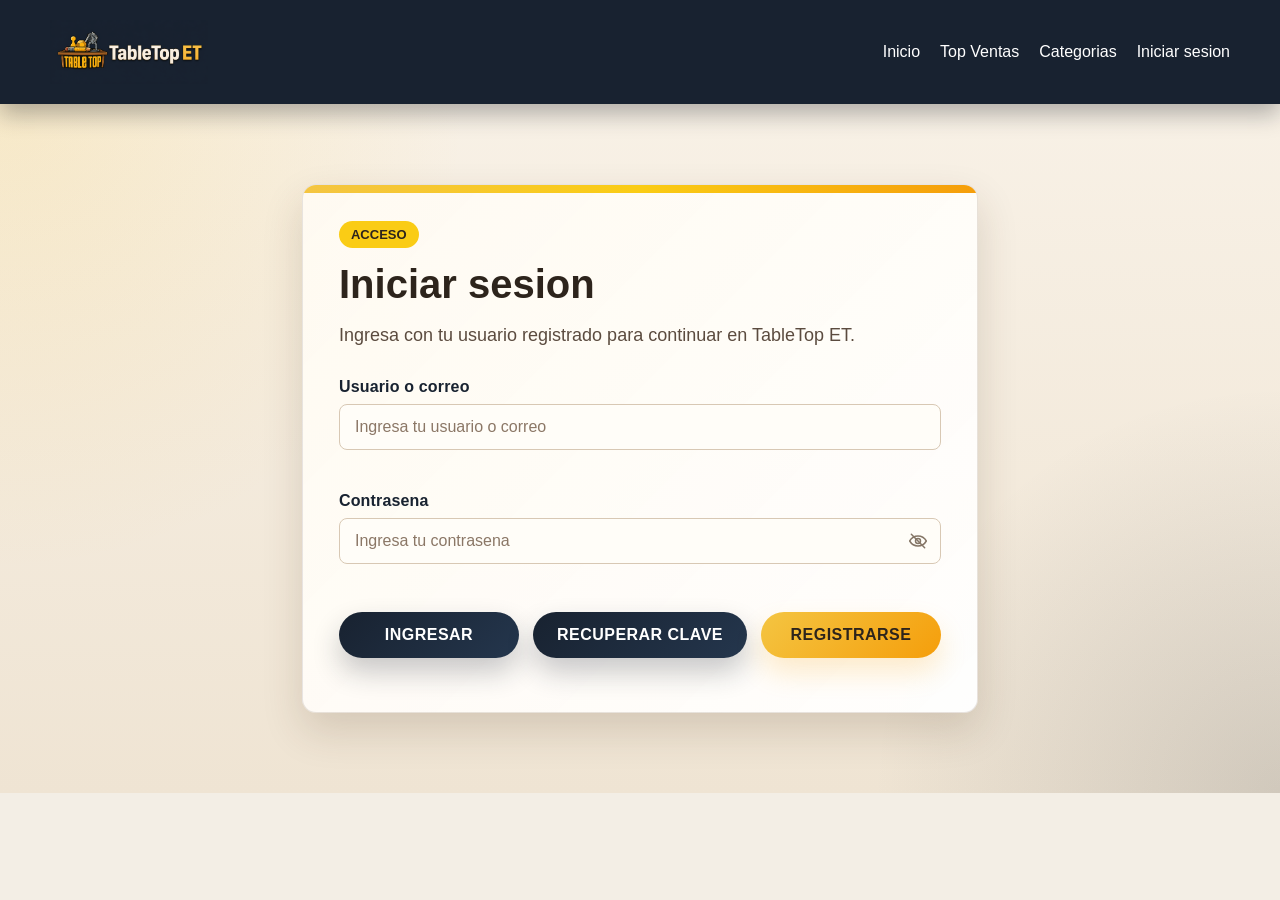
==== admin.html @ bc8436c2 "agrega Recuperar clave y admin" ====
<!DOCTYPE html>
<html lang="es">
<head>
    <meta charset="UTF-8">
    <meta name="viewport" content="width=device-width, initial-scale=1.0">
    <title>Panel ADM | TableTop ET</title>
    <link rel="stylesheet" href="css/style.css">
</head>
<body>
    <header class="site-header">
        <div class="logo">
            <a href="index.html" class="logo-link">
                <img src="img/logo-navbar.png" alt="Logo de TableTop ET" class="logo-image">
            </a>
        </div>

        <button class="nav-toggle" type="button" aria-expanded="false" aria-controls="site-navigation" aria-label="Abrir menu">
            <span></span>
            <span></span>
            <span></span>
        </button>

        <nav id="site-navigation">
            <ul>
                <li><a href="index.html#inicio">Inicio</a></li>
                <li><a href="index.html#top">Top Ventas</a></li>
                <li class="dropdown">
                    <a href="index.html#categorias">Categorias</a>
                    <ul class="dropdown-menu">
                        <li><a href="estrategia.html">Estrategia</a></li>
                        <li><a href="familiares.html">Familiares</a></li>
                        <li><a href="fiesta.html">Fiesta</a></li>
                        <li><a href="infantiles.html">Infantiles</a></li>
                    </ul>
                </li>
                <li><a href="loguin.html">Iniciar sesion</a></li>
            </ul>
        </nav>
    </header>

    <section class="formulario-seccion">
        <div class="formulario-card">
            <div class="section-heading section-heading-left">
                <span class="eyebrow">Panel ADM</span>
                <h2>Administracion de TableTop ET</h2>
                <p>Este espacio esta reservado para la cuenta administradora y sirve como base para gestionar el sitio.</p>
            </div>

            <div class="contenedor-categorias">
                <article class="categoria-link">
                    <div class="categoria-link-texto">
                        <h3>Acceso exclusivo</h3>
                        <p>Solo las sesiones con rol administrador pueden entrar a esta vista.</p>
                    </div>
                </article>

                <article class="categoria-link">
                    <div class="categoria-link-texto">
                        <h3>Proximo paso</h3>
                        <p>Aqui podemos agregar gestion de usuarios, inventario, pedidos o reportes.</p>
                    </div>
                </article>

                <article class="categoria-link">
                    <div class="categoria-link-texto">
                        <h3>Cuenta recomendada</h3>
                        <p>Usuario: <strong>admin</strong> | Correo: <strong>admin@tabletopet.cl</strong></p>
                    </div>
                </article>
            </div>
        </div>
    </section>

    <script src="js/script.js"></script>
</body>
</html>
---- css/style.css ----
/* =========================
   Global
========================= */
:root {
    --color-brand-dark: #182230;
    --color-brand-gold: #f4c542;
    --color-accent: #facc15;
    --color-accent-hover: #eab308;
    --color-page-bg: #f3eee5;
    --color-section-bg: #fffaf1;
    --color-surface: white;
    --color-text: #2d241c;
    --color-text-soft: #5b4b3f;
    --color-text-light: white;
    --color-text-warm: #fff4df;
    --color-success: #15803d;
    --color-button: #2563eb;
    --color-button-hover: #1d4ed8;
    --overlay-hero-start: rgba(20, 17, 14, 0.6);
    --overlay-hero-end: rgba(20, 17, 14, 0.55);
    --overlay-dropdown-hover: rgba(244, 197, 66, 0.18);
    --overlay-mobile-menu: rgba(255, 255, 255, 0.08);
    --overlay-mobile-menu-hover: rgba(250, 204, 21, 0.2);
    --shadow-header: 0 10px 22px rgba(10, 15, 22, 0.3);
    --shadow-dropdown: 0 12px 26px rgba(0, 0, 0, 0.18);
    --shadow-card: 0 10px 24px rgba(69, 44, 17, 0.12);
    --shadow-card-hover: 0 16px 30px rgba(69, 44, 17, 0.18);
    --radius-sm: 8px;
    --radius-md: 10px;
    --radius-lg: 14px;
    --radius-pill: 999px;
    --transition-base: 0.3s;
    --section-padding: 80px 50px;
    --section-padding-mobile: 60px 20px;
    --grid-gap: 30px;
}

/* =========================
   Base
========================= */
* {
    margin: 0;
    padding: 0;
    box-sizing: border-box;
    font-family: Arial, Helvetica, sans-serif;
}

body {
    background: var(--color-page-bg);
    color: var(--color-text);
}

/* =========================
   Header y Nav
========================= */
header {
    background-color: var(--color-brand-dark);
    color: var(--color-text-light);
    display: grid;
    grid-template-columns: repeat(12, minmax(0, 1fr));
    align-items: center;
    padding: 20px 50px;
    position: sticky;
    top: 0;
    z-index: 1000;
    box-shadow: var(--shadow-header);
}

.site-header.nav-open {
    box-shadow: 0 14px 26px rgba(10, 15, 22, 0.34);
}

.logo {
    grid-column: 1 / span 3;
}

.logo-link {
    display: flex;
    align-items: center;
    color: var(--color-text-light);
    text-decoration: none;
}

.logo-image {
    display: block;
    width: auto;
    height: 64px;
    object-fit: contain;
    filter: none;
    background-color: var(--color-brand-dark);
}

nav ul {
    list-style: none;
    display: flex;
    align-items: center;
    gap: 20px;
}

nav {
    grid-column: 4 / -1;
    justify-self: end;
}

.nav-toggle {
    display: none;
    grid-template-rows: repeat(3, 1fr);
    justify-items: center;
    align-items: center;
    row-gap: 1px;
    width: 52px;
    height: 52px;
    border: 1px solid rgba(244, 197, 66, 0.28);
    border-radius: 16px;
    background: linear-gradient(180deg, rgba(255, 255, 255, 0.08), rgba(255, 255, 255, 0.03));
    color: var(--color-brand-gold);
    box-shadow: 0 10px 18px rgba(0, 0, 0, 0.18);
    cursor: pointer;
    transition: transform var(--transition-base), background var(--transition-base), border-color var(--transition-base), box-shadow var(--transition-base), color var(--transition-base);
}

.nav-toggle:hover {
    background: rgba(255, 255, 255, 0.1);
    border-color: rgba(244, 197, 66, 0.42);
    box-shadow: 0 12px 22px rgba(0, 0, 0, 0.22);
    transform: translateY(-1px) scale(1.02);
}

.nav-toggle:focus-visible {
    outline: 2px solid var(--color-brand-gold);
    outline-offset: 3px;
}

.nav-toggle span {
    display: block;
    width: 22px;
    height: 2px;
    border-radius: 999px;
    background: currentColor;
    transition: transform var(--transition-base), opacity var(--transition-base), width var(--transition-base);
}

.nav-toggle span:nth-child(1) {
    grid-row: 1;
    transition-delay: 0s;
    margin-top: 10px;
}

.nav-toggle span:nth-child(2) {
    grid-row: 2;
    transition-delay: 0.04s;
}

.nav-toggle span:nth-child(3) {
    grid-row: 3;
    transition-delay: 0.08s;
    margin-bottom: 10px;
}

.site-header.nav-open .nav-toggle {
    color: var(--color-text-light);
    border-color: rgba(255, 255, 255, 0.22);
    background: rgba(255, 255, 255, 0.1);
}

.site-header.nav-open .nav-toggle span {
    transform: none;
    opacity: 1;
    width: 22px;
}

nav li {
    position: relative;
}

nav a {
    text-decoration: none;
    color: var(--color-text-light);
    transition: var(--transition-base);
}

nav a:hover {
    color: var(--color-brand-gold);
}

.dropdown {
    position: relative;
}

.dropdown::after {
    content: "";
    position: absolute;
    left: 0;
    top: 100%;
    width: 100%;
    height: 10px;
}

.dropdown-menu {
    position: absolute;
    top: 100%;
    left: 0;
    min-width: 180px;
    padding: 8px 0;
    display: none;
    flex-direction: column;
    gap: 0;
    background: var(--color-brand-dark);
    border-radius: var(--radius-md);
    box-shadow: var(--shadow-dropdown);
}

.dropdown:hover .dropdown-menu {
    display: flex;
}

.dropdown-menu li {
    width: 100%;
}

.dropdown-menu a {
    display: block;
    padding: 10px 16px;
    color: var(--color-text-warm);
}

.dropdown-menu a:hover {
    background: var(--overlay-dropdown-hover);
    color: var(--color-brand-gold);
}

/* =========================
   Inicio
========================= */
.hero,
.page-hero {
    min-height: 90vh;
    padding: 40px 20px;
    background: linear-gradient(var(--overlay-hero-start), var(--overlay-hero-end)),
    url("../img/fondo.png");
    background-size: cover;
    background-position: center;
    display: grid;
    grid-template-columns: repeat(12, minmax(0, 1fr));
    text-align: center;
    color: var(--color-text-light);
}

.page-hero {
    min-height: 55vh;
}

.hero-content {
    max-width: 720px;
    grid-column: 3 / span 8;
    justify-self: center;
    animation: heroFadeUp 0.9s ease-out both;
}

.hero-content h2 {
    font-size: 50px;
    margin-bottom: 20px;
    animation: heroGlow 4s ease-in-out infinite;
}

.hero-content p {
    font-size: 20px;
    margin-bottom: 25px;
}

.hero-content button,
.hero-link {
    display: inline-block;
    padding: 15px 30px;
    border: none;
    background-color: var(--color-accent);
    color: black;
    font-size: 16px;
    cursor: pointer;
    border-radius: var(--radius-sm);
    transition: var(--transition-base);
    text-decoration: none;
}

.hero-content button:hover,
.hero-link:hover {
    background-color: var(--color-accent-hover);
}

/* =========================
   General
========================= */
.productos,
.categorias {
    padding: var(--section-padding);
    display: grid;
    grid-template-columns: repeat(12, minmax(0, 1fr));
    row-gap: 40px;
}

.categorias {
    background: var(--color-section-bg);
}

.section-heading {
    max-width: 760px;
    margin: 0;
    text-align: center;
    grid-column: 2 / span 10;
    justify-self: center;
}

.section-heading.section-heading-left {
    margin: 0;
    text-align: left;
}

.eyebrow {
    display: inline-block;
    margin-bottom: 14px;
    padding: 6px 12px;
    border-radius: var(--radius-pill);
    background: var(--color-accent);
    color: var(--color-text);
    font-size: 13px;
    font-weight: bold;
    text-transform: uppercase;
}

.section-heading h2 {
    margin-bottom: 14px;
    font-size: 40px;
}

.section-heading p {
    font-size: 18px;
    line-height: 1.6;
    color: var(--color-text-soft);
}

/* =========================
   Formulario
========================= */
.formulario-seccion {
    padding: var(--section-padding);
    background:
        radial-gradient(circle at top left, rgba(244, 197, 66, 0.18), transparent 32%),
        radial-gradient(circle at bottom right, rgba(24, 34, 48, 0.14), transparent 28%),
        linear-gradient(180deg, #f8f1e6 0%, #efe4d3 100%);
    display: grid;
    grid-template-columns: repeat(12, minmax(0, 1fr));
}

.formulario-card {
    max-width: 760px;
    margin: 0 auto;
    padding: 36px;
    background:
        linear-gradient(135deg, rgba(255, 250, 241, 0.98), rgba(255, 255, 255, 0.94));
    border-radius: var(--radius-lg);
    border: 1px solid rgba(91, 75, 63, 0.14);
    box-shadow: 0 18px 40px rgba(69, 44, 17, 0.16);
    position: relative;
    overflow: hidden;
    grid-column: 3 / span 8;
}

.formulario-card::before {
    content: "";
    position: absolute;
    inset: 0 0 auto 0;
    height: 8px;
    background: linear-gradient(90deg, var(--color-brand-gold), var(--color-accent), #f59e0b);
}

.formulario-card .section-heading {
    margin-bottom: 28px;
    grid-column: 1 / -1;
}

.formulario-registro {

    display: grid;
    gap: 14px;
}

.campo-formulario {
    display: grid;
    gap: 8px;
}

.campo-password {
    position: relative;
    display: flex;
    align-items: center;
    border: 1px solid #d8c8b4;
    border-radius: var(--radius-sm);
    background: #fffdf8;
    overflow: hidden;
    transition: border-color var(--transition-base), box-shadow var(--transition-base), transform var(--transition-base);
}

.formulario-registro label {
    font-weight: bold;
    color: var(--color-brand-dark);
    letter-spacing: 0.01em;
}

.formulario-registro input,
.formulario-registro select,
.formulario-registro textarea {
    width: 100%;
    padding: 13px 15px;
    border: 1px solid #d8c8b4;
    border-radius: var(--radius-sm);
    background: #fffdf8;
    color: var(--color-text);
    font: inherit;
    transition: border-color var(--transition-base), box-shadow var(--transition-base), transform var(--transition-base);
}

.formulario-registro input::placeholder,
.formulario-registro textarea::placeholder {
    color: #8b7766;
}

.formulario-registro input:focus,
.formulario-registro select:focus,
.formulario-registro textarea:focus {
    outline: none;
    border-color: var(--color-brand-gold);
    box-shadow: 0 0 0 4px rgba(244, 197, 66, 0.18);
    transform: translateY(-1px);
}

.formulario-registro textarea {
    resize: vertical;
    min-height: 120px;
}

.campo-password input {
    border: none;
    border-radius: 0;
    box-shadow: none;
    background: transparent;
    padding-right: 10px;
}

.campo-password input:focus {
    border: none;
    box-shadow: none;
    transform: none;
}

.campo-password:focus-within {
    border-color: var(--color-brand-gold);
    box-shadow: 0 0 0 4px rgba(244, 197, 66, 0.18);
    transform: translateY(-1px);
}

.mensaje-error {
    min-height: 20px;
    color: #b42318;
    font-size: 14px;
    font-weight: 600;
}

.mensaje-ayuda {
    color: var(--color-text-soft);
    font-size: 14px;
}

.formulario-feedback {
    margin-top: 18px;
    font-size: 15px;
    font-weight: 600;
    color: var(--color-brand-dark);
}

.formulario-feedback.exito {
    color: #0f7a35;
}

.formulario-feedback.error {
    color: #b42318;
}

.campo-invalido {
    border-color: #dc2626 !important;
    box-shadow: 0 0 0 4px rgba(220, 38, 38, 0.12) !important;
}

.campo-valido {
    border-color: #15803d !important;
    box-shadow: 0 0 0 4px rgba(21, 128, 61, 0.12) !important;
}

.acciones-formulario {
    display: flex;
    gap: 14px;
    flex-wrap: wrap;
    margin-top: 6px;
}

/* =========================
   Componentes 
========================= */
.contenedor-productos,
.contenedor-categorias {
    grid-column: 2 / span 10;
    display: grid;
    grid-template-columns: repeat(auto-fit, minmax(240px, 1fr));
    gap: var(--grid-gap);
}

.card {
    background-color: var(--color-surface);
    border-radius: var(--radius-lg);
    overflow: hidden;
    box-shadow: var(--shadow-card);
    transition: transform var(--transition-base), box-shadow var(--transition-base);
    animation: cardReveal 0.75s ease both;
}

.contenedor-productos .card:nth-child(2),
.contenedor-categorias > *:nth-child(2) {
    animation-delay: 0.12s;
}

.contenedor-productos .card:nth-child(3),
.contenedor-categorias > *:nth-child(3) {
    animation-delay: 0.24s;
}

.card:hover,
.categoria-link:hover {
    transform: translateY(-8px);
    box-shadow: var(--shadow-card-hover);
}

.card img,
.categoria-link img {
    width: 100%;
    height: 220px;
    object-fit: cover;
}

.card h3 {
    margin: 18px 20px 10px;
    font-size: 24px;
}

.card p {
    min-height: 72px;
    margin: 0 20px 12px;
    line-height: 1.5;
    color: var(--color-text-soft);
}

.estado-descuento {
    display: inline-flex;
    align-items: center;
    margin: 0 20px 10px;
    padding: 7px 12px;
    border-radius: var(--radius-pill);
    background: #f2e8d8;
    color: #7b6145;
    font-size: 13px;
    font-weight: bold;
}

.card-oferta {
    position: relative;
    border: 1px solid rgba(244, 197, 66, 0.45);
}

.card-oferta::before {
    content: "Destacado";
    position: absolute;
    top: 14px;
    right: 14px;
    padding: 7px 10px;
    border-radius: var(--radius-pill);
    background: linear-gradient(135deg, #facc15, #f59e0b);
    color: #3f2f12;
    font-size: 12px;
    font-weight: bold;
    letter-spacing: 0.02em;
    animation: offerPulse 2.4s ease-in-out infinite;
}

.card-oferta .estado-descuento {
    background: linear-gradient(90deg, #fff1bf, #ffe08a, #fff1bf);
    background-size: 200% 100%;
    color: #7a4b00;
    animation: offerShimmer 2.8s linear infinite;
}

.card span {
    display: block;
    margin: 0 20px 16px;
    font-size: 22px;
    font-weight: bold;
    color: var(--color-success);
}

.card-acciones {
    display: flex;
    align-items: center;
    justify-content: space-between;
    gap: 14px;
    margin: 0 20px 22px;
}

.card-acciones > span {
    margin: 0;
}

.precio-contenedor {
    display: flex;
    align-items: baseline;
    gap: 10px;
    margin: 0;
    flex-wrap: wrap;
}

.precio-original {
    font-size: 18px;
    color: #9b8a78;
    text-decoration: line-through;
    font-weight: 600;
}

.precio-oferta {
    font-size: 24px;
    color: var(--color-success);
    font-weight: bold;
}

.card button {
    margin: 0;
    padding: 12px 20px;
    border: none;
    background-color: var(--color-button);
    color: var(--color-text-light);
    border-radius: var(--radius-sm);
    cursor: pointer;
    transition: var(--transition-base);
    animation: buttonFloat 3.2s ease-in-out infinite;
}

.card button:hover {
    background-color: var(--color-button-hover);
}

.categoria-link {
    display: block;
    background: var(--color-surface);
    border-radius: var(--radius-lg);
    overflow: hidden;
    color: inherit;
    text-decoration: none;
    box-shadow: var(--shadow-card);
    transition: transform var(--transition-base), box-shadow var(--transition-base);
    animation: cardReveal 0.75s ease both;
}

.categoria-link-texto {
    padding: 18px 20px 22px;
}

.categoria-link-texto h3 {
    margin-bottom: 10px;
    font-size: 24px;
}

.categoria-link-texto p {
    color: var(--color-text-soft);
    line-height: 1.5;
}

.acciones-formulario button {
    width: auto;
    min-width: 180px;
    padding: 14px 24px;
    border: none;
    border-radius: var(--radius-pill);
    background: linear-gradient(135deg, var(--color-brand-dark), #24364d);
    color: var(--color-text-light);
    font: inherit;
    font-weight: bold;
    letter-spacing: 0.03em;
    text-transform: uppercase;
    cursor: pointer;
    box-shadow: 0 14px 28px rgba(24, 34, 48, 0.24);
    transition: transform var(--transition-base), box-shadow var(--transition-base), background var(--transition-base);
}

.acciones-formulario button:hover {
    background: linear-gradient(135deg, #223147, #314665);
    transform: translateY(-2px);
    box-shadow: 0 18px 30px rgba(24, 34, 48, 0.28);
}

.acciones-formulario button:active {
    transform: translateY(0);
}

.btn-secondary {
    background: linear-gradient(135deg, #c8b79f, #b59f84);
    color: #2d241c;
    box-shadow: 0 14px 28px rgba(91, 75, 63, 0.18);
}

.btn-secondary:hover {
    background: linear-gradient(135deg, #bca88b, #a89173);
}

.btn-registro {
    display: inline-flex;
    align-items: center;
    justify-content: center;
    min-width: 180px;
    padding: 14px 24px;
    border-radius: var(--radius-pill);
    background: linear-gradient(135deg, var(--color-brand-gold), #f59e0b);
    color: #2d241c;
    font: inherit;
    font-weight: bold;
    letter-spacing: 0.03em;
    text-transform: uppercase;
    text-decoration: none;
    box-shadow: 0 14px 28px rgba(245, 158, 11, 0.2);
    transition: transform var(--transition-base), box-shadow var(--transition-base), background var(--transition-base);
}

.btn-registro:hover {
    background: linear-gradient(135deg, #f5b301, #ea8f00);
    transform: translateY(-2px);
    box-shadow: 0 18px 30px rgba(245, 158, 11, 0.26);
}

.toggle-password {
    flex: 0 0 44px;
    width: 44px;
    height: 44px;
    min-width: 44px;
    padding: 0;
    border: none;
    border-radius: 0;
    background: transparent;
    box-shadow: none;
    cursor: pointer;
    display: flex;
    align-items: center;
    justify-content: center;
    color: #8a7a68;
    transition: opacity var(--transition-base), transform var(--transition-base), color var(--transition-base);
}

.toggle-password:hover {
    background: transparent;
    box-shadow: none;
    opacity: 0.8;
    transform: scale(1.05);
}

.toggle-password:focus-visible {
    outline: 2px solid var(--color-brand-gold);
    outline-offset: 2px;
    border-radius: 50%;
}

.icono-ojo {
    width: 20px;
    height: 20px;
    color: #857667;
    fill: none;
    stroke: currentColor;
    stroke-width: 1.8;
    stroke-linecap: round;
    stroke-linejoin: round;
}

.toggle-password.password-visible {
    color: var(--color-brand-dark);
}

.toggle-password.password-visible .icono-ojo-linea {
    display: none;
}

@keyframes heroFadeUp {
    from {
        opacity: 0;
        transform: translateY(28px);
    }
    to {
        opacity: 1;
        transform: translateY(0);
    }
}

@keyframes heroGlow {
    0%,
    100% {
        text-shadow: 0 0 0 rgba(244, 197, 66, 0);
    }
    50% {
        text-shadow: 0 8px 24px rgba(244, 197, 66, 0.28);
    }
}

@keyframes cardReveal {
    from {
        opacity: 0;
        transform: translateY(24px);
    }
    to {
        opacity: 1;
        transform: translateY(0);
    }
}

@keyframes buttonFloat {
    0%,
    100% {
        transform: translateY(0);
    }
    50% {
        transform: translateY(-2px);
    }
}

@keyframes offerPulse {
    0%,
    100% {
        transform: scale(1);
        box-shadow: 0 0 0 rgba(245, 158, 11, 0);
    }
    50% {
        transform: scale(1.04);
        box-shadow: 0 10px 20px rgba(245, 158, 11, 0.22);
    }
}

@keyframes offerShimmer {
    0%,
    100% {
        background-position: 0% 50%;
    }
    50% {
        background-position: 100% 50%;
    }
}

/* =========================
    Responsividad
========================= */
@media (max-width: 768px) {
    header {
        gap: 12px;
        padding: 16px 20px;
        align-items: center;
    }

    .logo {
        grid-column: 1 / span 10;
    }

    .nav-toggle {
        grid-column: 11 / -1;
        justify-self: end;
    }

    nav {
        grid-column: 1 / -1;
        justify-self: stretch;
        display: none;
        padding-top: 8px;
    }

    .site-header.nav-open nav {
        display: block;
    }

    nav ul {
        flex-direction: column;
        align-items: stretch;
        text-align: left;
        gap: 8px;
        padding: 8px 0 2px;
        width: 100%;
    }

    nav li {
        width: 100%;
    }

    nav a {
        display: block;
        padding: 10px 0;
    }

    .logo-image {
        height: 54px;
    }

    .dropdown-menu {
        position: static;
        display: flex;
        min-width: 100%;
        margin-top: 8px;
        box-shadow: none;
        background: var(--overlay-mobile-menu);
        border-radius: 12px;
    }

    .dropdown::after {
        display: none;
    }

    .dropdown-menu a {
        color: var(--color-text-light);
    }

    .dropdown-menu a:hover {
        background: var(--overlay-mobile-menu-hover);
        color: var(--color-accent);
    }

    .hero-content h2 {
        font-size: 35px;
    }

    .hero-content p,
    .section-heading p {
        font-size: 16px;
    }

    .productos,
    .categorias,
    .formulario-seccion {
        padding: var(--section-padding-mobile);
    }

    .formulario-card {
        padding: 24px;
        grid-column: 1 / -1;
    }

    .section-heading h2 {
        font-size: 32px;
    }

    .acciones-formulario button {
        width: 100%;
        padding: 13px 20px;
    }

    .btn-registro {
        width: 100%;
        padding: 13px 20px;
    }

    .card-acciones {
        flex-direction: column;
        align-items: flex-start;
    }

    .card-acciones .precio-contenedor,
    .card-acciones > span,
    .card-acciones button {
        width: 100%;
    }

    .campo-password {
        position: relative;
    }
}

@media (min-width: 769px) and (max-width: 1024px) {
    header {
        padding: 20px 30px;
    }

    .logo {
        grid-column: 1 / span 4;
    }

    nav {
        grid-column: 5 / -1;
    }

    .hero-content {
        grid-column: 2 / span 10;
    }

    .section-heading,
    .contenedor-productos,
    .contenedor-categorias {
        grid-column: 1 / -1;
    }

    .formulario-card {
        grid-column: 2 / span 10;
    }
}

/* Para que el boton de hamburguesa solo refleje en vista mobile */
@media (max-width: 768px) {
    .nav-toggle {
        display: grid;
    }
}
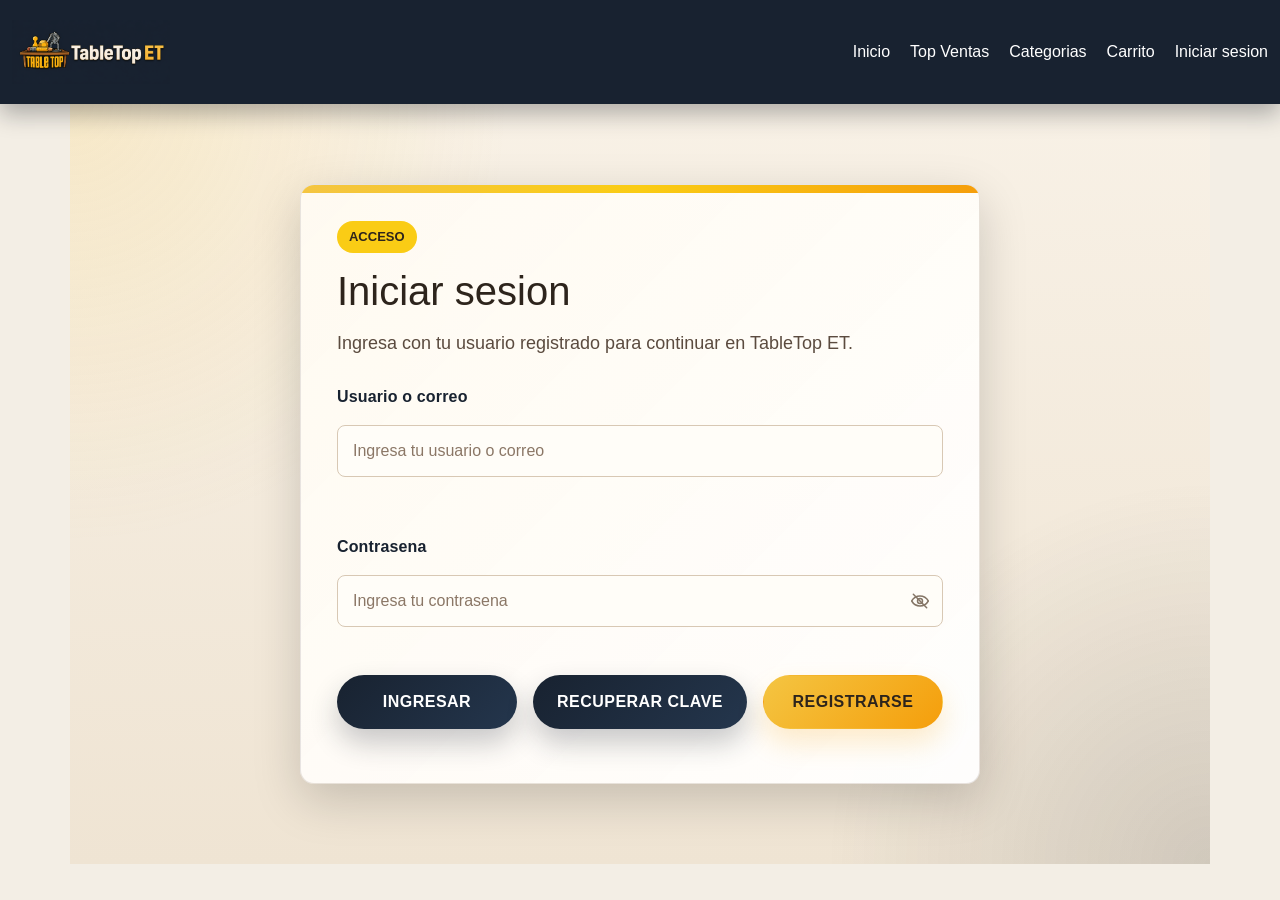
==== commit 71f964bc: "mejor de pagina" ====
--- a/admin.html
+++ b/admin.html
@@ -4,13 +4,15 @@
     <meta charset="UTF-8">
     <meta name="viewport" content="width=device-width, initial-scale=1.0">
     <title>Panel ADM | TableTop ET</title>
+    <link rel="preconnect" href="https://cdn.jsdelivr.net">
+    <link rel="stylesheet" href="https://cdn.jsdelivr.net/npm/bootstrap@5.3.8/dist/css/bootstrap.min.css">
     <link rel="stylesheet" href="css/style.css">
 </head>
-<body>
-    <header class="site-header">
+<body class="min-vh-100">
+    <header class="site-header container-fluid">
         <div class="logo">
             <a href="index.html" class="logo-link">
-                <img src="img/logo-navbar.png" alt="Logo de TableTop ET" class="logo-image">
+                <img src="img/logo-navbar.png" alt="Logo de TableTop ET" class="logo-image img-fluid">
             </a>
         </div>
 
@@ -21,7 +23,7 @@
         </button>
 
         <nav id="site-navigation">
-            <ul>
+            <ul class="mb-0">
                 <li><a href="index.html#inicio">Inicio</a></li>
                 <li><a href="index.html#top">Top Ventas</a></li>
                 <li class="dropdown">
@@ -38,39 +40,174 @@
         </nav>
     </header>
 
-    <section class="formulario-seccion">
-        <div class="formulario-card">
+    <section class="formulario-seccion admin-seccion container-xxl">
+        <div class="formulario-card admin-card shadow-lg">
             <div class="section-heading section-heading-left">
                 <span class="eyebrow">Panel ADM</span>
                 <h2>Administracion de TableTop ET</h2>
-                <p>Este espacio esta reservado para la cuenta administradora y sirve como base para gestionar el sitio.</p>
+                <p>Este espacio esta reservado para la cuenta administradora y ahora te permite gestionar usuarios y clientes registrados.</p>
             </div>
 
-            <div class="contenedor-categorias">
-                <article class="categoria-link">
-                    <div class="categoria-link-texto">
-                        <h3>Acceso exclusivo</h3>
-                        <p>Solo las sesiones con rol administrador pueden entrar a esta vista.</p>
-                    </div>
-                </article>
-
-                <article class="categoria-link">
-                    <div class="categoria-link-texto">
-                        <h3>Proximo paso</h3>
-                        <p>Aqui podemos agregar gestion de usuarios, inventario, pedidos o reportes.</p>
-                    </div>
-                </article>
-
-                <article class="categoria-link">
-                    <div class="categoria-link-texto">
-                        <h3>Cuenta recomendada</h3>
-                        <p>Usuario: <strong>admin</strong> | Correo: <strong>admin@tabletopet.cl</strong></p>
-                    </div>
-                </article>
+            <div class="admin-shell">
+                <aside class="admin-sidebar" aria-label="Secciones del panel">
+                    <span class="admin-sidebar-titulo">Gestion</span>
+                    <button type="button" class="admin-menu-opcion activo" data-admin-view="resumen" aria-pressed="true">
+                        <span class="admin-menu-indicador"></span>
+                        <span><strong>Resumen</strong><small>Vista general</small></span>
+                    </button>
+                    <button type="button" class="admin-menu-opcion" data-admin-view="usuarios" aria-pressed="false">
+                        <span class="admin-menu-indicador"></span>
+                        <span><strong>Usuarios</strong><small>Cuentas y roles</small></span>
+                    </button>
+                    <button type="button" class="admin-menu-opcion" data-admin-view="productos" aria-pressed="false">
+                        <span class="admin-menu-indicador"></span>
+                        <span><strong>Productos</strong><small>Catalogo y stock</small></span>
+                    </button>
+                </aside>
+
+                <div class="admin-contenido">
+                    <section class="admin-vista activo" data-admin-panel="resumen">
+                        <div class="section-heading section-heading-left admin-section-head">
+                            <span class="eyebrow">Resumen</span>
+                            <h3>Estado general</h3>
+                            <p>Consulta rapidamente la informacion principal antes de gestionar el sitio.</p>
+                        </div>
+
+                        <div class="admin-resumen-grid">
+                            <div class="admin-resumen-bloque admin-resumen-metricas">
+                                <h3>Usuarios</h3>
+                                <div class="admin-metricas-grid">
+                                    <div class="admin-metrica">
+                                        <span>Total</span>
+                                        <strong id="adminUsuariosCantidad">0</strong>
+                                    </div>
+                                    <div class="admin-metrica admin-metrica-activa">
+                                        <span>Activas</span>
+                                        <strong id="adminUsuariosActivos">0</strong>
+                                    </div>
+                                </div>
+                            </div>
+
+                            <div class="admin-resumen-bloque admin-resumen-metricas">
+                                <h3>Inventario</h3>
+                                <div class="admin-metricas-grid">
+                                    <div class="admin-metrica">
+                                        <span>Productos</span>
+                                        <strong id="adminProductosCantidad">0</strong>
+                                    </div>
+                                    <div class="admin-metrica admin-metrica-activa">
+                                        <span>Stock total</span>
+                                        <strong id="adminStockTotal">0</strong>
+                                    </div>
+                                </div>
+                            </div>
+
+                            <div class="admin-resumen-bloque admin-cuenta-resumen">
+                                <span class="eyebrow">Cuenta ADM</span>
+                                <h3>Sesion administrativa</h3>
+                                <p class="admin-resumen-texto">Desde este panel puedes gestionar cuentas, roles, productos y disponibilidad.</p>
+                                <div class="admin-credenciales">
+                                    <strong>Usuario: admin</strong>
+                                    <span>Correo: admin@tabletopet.cl</span>
+                                </div>
+                            </div>
+                        </div>
+                    </section>
+
+                    <section class="admin-vista" data-admin-panel="usuarios" hidden>
+                        <div class="section-heading section-heading-left admin-section-head">
+                            <span class="eyebrow">Usuarios</span>
+                            <h3>Mantenedor de usuarios y clientes</h3>
+                            <p>Revisa cuentas, cambia su rol y bloquea o habilita el acceso al sitio.</p>
+                        </div>
+                        <div class="formulario-feedback" id="adminUsuariosFeedback" aria-live="polite"></div>
+                        <div class="admin-vacio" id="adminUsuariosVacio" hidden>
+                            <h3>No hay usuarios registrados</h3>
+                            <p>Cuando existan cuentas en el sistema, apareceran aqui para administrarlas.</p>
+                        </div>
+                        <div class="admin-usuarios-lista" id="adminUsuariosLista"></div>
+                    </section>
+
+                    <section class="admin-vista" data-admin-panel="productos" hidden>
+                        <div class="section-heading section-heading-left admin-section-head">
+                            <span class="eyebrow">Productos</span>
+                            <h3>Mantenedor de productos e inventario</h3>
+                            <p>Crea productos nuevos o actualiza sus precios, ofertas, stock y disponibilidad.</p>
+                        </div>
+
+                        <div class="admin-productos-layout">
+                            <div class="admin-producto-editor">
+                                <div class="admin-bloque-titulo">
+                                    <span>Editor</span>
+                                    <h4>Datos del producto</h4>
+                                </div>
+                                <form class="formulario-registro admin-producto-form" id="adminProductoForm" novalidate>
+                                    <input type="hidden" id="productoId">
+                                    <div>
+                                        <label for="productoNombre">Nombre</label>
+                                        <input type="text" id="productoNombre" placeholder="Nombre del juego" required>
+                                    </div>
+                                    <div>
+                                        <label for="productoCategoria">Categoria</label>
+                                        <select id="productoCategoria" required>
+                                            <option value="">Selecciona una categoria</option>
+                                            <option value="Estrategia">Estrategia</option>
+                                            <option value="Familiares">Familiares</option>
+                                            <option value="Fiesta">Fiesta</option>
+                                            <option value="Infantiles">Infantiles</option>
+                                            <option value="Top ventas">Top ventas</option>
+                                        </select>
+                                    </div>
+                                    <div>
+                                        <label for="productoPrecio">Precio actual</label>
+                                        <input type="number" id="productoPrecio" min="1" required>
+                                    </div>
+                                    <div>
+                                        <label for="productoPrecioOriginal">Precio original con oferta</label>
+                                        <input type="number" id="productoPrecioOriginal" min="1" placeholder="Opcional">
+                                    </div>
+                                    <div>
+                                        <label for="productoStock">Stock</label>
+                                        <input type="number" id="productoStock" min="0" required>
+                                    </div>
+                                    <div>
+                                        <label for="productoEstado">Estado</label>
+                                        <select id="productoEstado">
+                                            <option value="activo">Activo</option>
+                                            <option value="inactivo">Inactivo</option>
+                                        </select>
+                                    </div>
+                                    <div class="admin-producto-campo-doble">
+                                        <label for="productoImagen">Ruta de imagen</label>
+                                        <input type="text" id="productoImagen" placeholder="img/juego.png" required>
+                                    </div>
+                                    <div class="admin-producto-campo-doble">
+                                        <label for="productoOferta">Texto de oferta</label>
+                                        <input type="text" id="productoOferta" placeholder="Ejemplo: Oferta 15% (opcional)">
+                                    </div>
+                                    <div class="acciones-formulario admin-producto-acciones admin-producto-campo-ancho">
+                                        <button type="submit">Guardar producto</button>
+                                        <button type="button" class="btn-secondary" id="btnCancelarProducto" hidden>Cancelar edicion</button>
+                                    </div>
+                                    <div class="formulario-feedback admin-producto-campo-ancho" id="adminProductosFeedback" aria-live="polite"></div>
+                                </form>
+                            </div>
+
+                            <div class="admin-productos-listado">
+                                <div class="admin-bloque-titulo">
+                                    <span>Inventario</span>
+                                    <h4>Productos registrados</h4>
+                                </div>
+                                <div class="admin-productos-lista" id="adminProductosLista"></div>
+                            </div>
+                        </div>
+                    </section>
+                </div>
             </div>
         </div>
     </section>
 
+    <script src="https://cdn.jsdelivr.net/npm/bootstrap@5.3.8/dist/js/bootstrap.bundle.min.js"></script>
     <script src="js/script.js"></script>
 </body>
 </html>
--- a/css/style.css
+++ b/css/style.css
@@ -514,6 +514,8 @@
 }
 
 .card {
+    display: flex;
+    flex-direction: column;
     background-color: var(--color-surface);
     border-radius: var(--radius-lg);
     overflow: hidden;
@@ -602,44 +604,54 @@
     font-size: 22px;
     font-weight: bold;
     color: var(--color-success);
+    text-align: center;
 }
 
 .card-acciones {
     display: flex;
+    flex-direction: column;
     align-items: center;
-    justify-content: space-between;
+    justify-content: flex-start;
     gap: 14px;
+    margin-top: auto;
     margin: 0 20px 22px;
 }
 
 .card-acciones > span {
     margin: 0;
+    width: 100%;
 }
 
 .precio-contenedor {
     display: flex;
-    align-items: baseline;
-    gap: 10px;
+    align-items: center;
+    justify-content: center;
+    gap: 12px;
     margin: 0;
     flex-wrap: wrap;
+    width: 100%;
 }
 
 .precio-original {
     font-size: 18px;
-    color: #9b8a78;
+    color: var(--color-success);
     text-decoration: line-through;
     font-weight: 600;
+    order: 2;
 }
 
 .precio-oferta {
     font-size: 24px;
-    color: var(--color-success);
+    color: #c62828;
     font-weight: bold;
+    order: 1;
 }
 
 .card button {
     margin: 0;
-    padding: 12px 20px;
+    width: 100%;
+    max-width: 220px;
+    padding: 14px 20px;
     border: none;
     background-color: var(--color-button);
     color: var(--color-text-light);
@@ -647,10 +659,17 @@
     cursor: pointer;
     transition: var(--transition-base);
     animation: buttonFloat 3.2s ease-in-out infinite;
+    align-self: center;
 }
 
 .card button:hover {
     background-color: var(--color-button-hover);
+}
+
+.card button:disabled {
+    background: #9aa3ad;
+    cursor: not-allowed;
+    animation: none;
 }
 
 .categoria-link {
@@ -677,6 +696,722 @@
 .categoria-link-texto p {
     color: var(--color-text-soft);
     line-height: 1.5;
+}
+
+.carrito-grid {
+    display: grid;
+    grid-template-columns: minmax(0, 2fr) minmax(280px, 360px);
+    gap: 30px;
+    grid-column: 1 / -1;
+    align-items: start;
+}
+
+.carrito-lista-panel,
+.carrito-resumen {
+    background: rgba(255, 250, 241, 0.92);
+    border-radius: var(--radius-lg);
+    box-shadow: var(--shadow-card);
+    padding: 28px;
+}
+
+.carrito-vacio {
+    text-align: center;
+    display: grid;
+    gap: 14px;
+    justify-items: center;
+}
+
+.carrito-vacio p {
+    max-width: 420px;
+    color: var(--color-text-soft);
+}
+
+.carrito-lista {
+    display: grid;
+    gap: 18px;
+}
+
+.carrito-item {
+    display: grid;
+    grid-template-columns: 180px minmax(0, 1fr);
+    gap: 20px;
+    align-items: stretch;
+    padding: 18px;
+    border: 1px solid rgba(24, 34, 48, 0.08);
+    border-radius: var(--radius-lg);
+    background: var(--color-surface);
+}
+
+.carrito-item-imagen {
+    width: 100%;
+    height: 160px;
+    object-fit: cover;
+    border-radius: var(--radius-md);
+}
+
+.carrito-item-contenido {
+    display: grid;
+    gap: 14px;
+}
+
+.carrito-item-head {
+    display: flex;
+    justify-content: space-between;
+    gap: 16px;
+    align-items: flex-start;
+}
+
+.carrito-item-head h3 {
+    margin: 6px 0 0;
+    font-size: 26px;
+}
+
+.carrito-item-categoria {
+    display: inline-block;
+    color: #8a755f;
+    font-size: 13px;
+    font-weight: 700;
+    letter-spacing: 0.04em;
+    text-transform: uppercase;
+}
+
+.carrito-eliminar {
+    border: none;
+    background: transparent;
+    color: #b33b2e;
+    font-weight: 700;
+    cursor: pointer;
+}
+
+.carrito-item-precios {
+    display: flex;
+    align-items: center;
+    gap: 12px;
+    flex-wrap: wrap;
+}
+
+.carrito-precio-normal {
+    font-size: 24px;
+    font-weight: bold;
+    color: var(--color-success);
+}
+
+.carrito-item-footer {
+    display: flex;
+    justify-content: space-between;
+    gap: 16px;
+    align-items: center;
+}
+
+.carrito-cantidad-control {
+    display: inline-flex;
+    align-items: center;
+    gap: 10px;
+    padding: 8px 12px;
+    border-radius: var(--radius-pill);
+    background: #f2e8d8;
+}
+
+.carrito-cantidad-control button {
+    width: 34px;
+    height: 34px;
+    border: none;
+    border-radius: 50%;
+    background: var(--color-brand-dark);
+    color: var(--color-text-light);
+    font-size: 18px;
+    cursor: pointer;
+}
+
+.carrito-cantidad-control span {
+    min-width: 18px;
+    margin: 0;
+    text-align: center;
+    color: var(--color-text);
+    font-size: 18px;
+    font-weight: bold;
+}
+
+.carrito-subtotal {
+    font-size: 24px;
+    color: var(--color-brand-dark);
+}
+
+.carrito-resumen {
+    position: sticky;
+    top: 110px;
+    display: grid;
+    gap: 16px;
+    align-items: start;
+    justify-items: start;
+}
+
+.carrito-resumen h3 {
+    margin: 0;
+    font-size: 28px;
+}
+
+.carrito-resumen-cantidad {
+    color: var(--color-text-soft);
+}
+
+.carrito-resumen-total {
+    font-size: 36px;
+    color: #c62828;
+}
+
+.admin-grid {
+    grid-template-columns: minmax(0, 1.7fr) minmax(320px, 420px);
+    gap: 34px;
+    align-items: start;
+}
+
+.admin-seccion {
+    max-width: 1480px;
+}
+
+.admin-card {
+    width: 100%;
+    max-width: 100%;
+}
+
+.admin-shell {
+    display: grid;
+    grid-template-columns: 230px minmax(0, 1fr);
+    gap: 30px;
+    align-items: start;
+}
+
+.admin-sidebar {
+    position: sticky;
+    top: 110px;
+    display: grid;
+    gap: 8px;
+    padding: 14px;
+    border: 1px solid rgba(24, 34, 48, 0.08);
+    border-radius: var(--radius-lg);
+    background: var(--color-brand-dark);
+    box-shadow: var(--shadow-card);
+}
+
+.admin-sidebar-titulo {
+    padding: 8px 10px 12px;
+    color: var(--color-accent);
+    font-size: 12px;
+    font-weight: 800;
+    text-transform: uppercase;
+}
+
+.admin-menu-opcion {
+    display: grid;
+    grid-template-columns: 4px minmax(0, 1fr);
+    gap: 12px;
+    align-items: stretch;
+    width: 100%;
+    padding: 12px;
+    border: 1px solid transparent;
+    border-radius: var(--radius-sm);
+    background: transparent;
+    color: var(--color-text-light);
+    text-align: left;
+    cursor: pointer;
+    transition: background var(--transition-base), border-color var(--transition-base);
+}
+
+.admin-menu-opcion:hover,
+.admin-menu-opcion.activo {
+    border-color: rgba(244, 197, 66, 0.35);
+    background: rgba(255, 255, 255, 0.09);
+}
+
+.admin-menu-indicador {
+    width: 4px;
+    min-height: 42px;
+    border-radius: var(--radius-pill);
+    background: transparent;
+}
+
+.admin-menu-opcion.activo .admin-menu-indicador {
+    background: var(--color-brand-gold);
+}
+
+.admin-menu-opcion > span:last-child {
+    display: grid;
+    gap: 3px;
+}
+
+.admin-menu-opcion strong {
+    font-size: 15px;
+}
+
+.admin-menu-opcion small {
+    color: rgba(255, 255, 255, 0.62);
+    font-size: 12px;
+}
+
+.admin-contenido {
+    min-width: 0;
+}
+
+.admin-vista[hidden] {
+    display: none !important;
+}
+
+.admin-vista.activo {
+    animation: cardReveal 0.35s ease both;
+}
+
+.admin-resumen-grid {
+    display: grid;
+    grid-template-columns: repeat(2, minmax(0, 1fr));
+    gap: 20px;
+}
+
+.admin-cuenta-resumen {
+    grid-column: 1 / -1;
+}
+
+.admin-section-head {
+    margin-bottom: 24px;
+}
+
+.admin-vacio {
+    text-align: center;
+    display: grid;
+    gap: 12px;
+    color: var(--color-text-soft);
+}
+
+.admin-usuarios-lista {
+    display: grid;
+    gap: 18px;
+}
+
+.admin-usuario-card {
+    display: grid;
+    gap: 18px;
+    padding: 20px;
+    border-radius: var(--radius-lg);
+    border: 1px solid rgba(24, 34, 48, 0.08);
+    background: var(--color-surface);
+}
+
+.admin-usuario-bloqueado {
+    opacity: 0.8;
+    border-color: rgba(179, 59, 46, 0.28);
+    background: #fff5f3;
+}
+
+.admin-usuario-info {
+    display: flex;
+    justify-content: space-between;
+    gap: 16px;
+    align-items: flex-start;
+}
+
+.admin-usuario-info h3 {
+    margin: 8px 0 10px;
+    font-size: 24px;
+}
+
+.admin-usuario-info p {
+    margin: 4px 0;
+    color: var(--color-text-soft);
+}
+
+.admin-usuario-estado {
+    display: inline-flex;
+    align-items: center;
+    justify-content: center;
+    min-width: 108px;
+    padding: 8px 12px;
+    border-radius: var(--radius-pill);
+    font-size: 13px;
+    font-weight: bold;
+    text-transform: uppercase;
+}
+
+.estado-activo {
+    background: #e5f7eb;
+    color: #1c7c43;
+}
+
+.estado-bloqueado {
+    background: #fde8e4;
+    color: #b33b2e;
+}
+
+.admin-usuario-acciones {
+    display: flex;
+    flex-wrap: wrap;
+    gap: 16px;
+    align-items: end;
+    justify-content: space-between;
+}
+
+.admin-control {
+    display: grid;
+    gap: 8px;
+    min-width: 220px;
+    color: var(--color-text-soft);
+    font-weight: 600;
+}
+
+.admin-control select {
+    min-height: 48px;
+    padding: 10px 14px;
+    border: 1px solid rgba(24, 34, 48, 0.14);
+    border-radius: var(--radius-md);
+    background: white;
+    color: var(--color-text);
+}
+
+.admin-toggle-estado {
+    min-width: 210px;
+}
+
+.admin-resumen-texto {
+    color: var(--color-text-soft);
+}
+
+.estado-sin-descuento {
+    background: #edf1f4;
+    color: #596574;
+}
+
+.admin-credenciales {
+    display: grid;
+    gap: 4px;
+    padding: 14px 16px;
+    border-radius: var(--radius-md);
+    background: rgba(244, 197, 66, 0.12);
+    color: var(--color-text);
+}
+
+.admin-resumen {
+    min-height: 100%;
+    top: 120px;
+    align-self: stretch;
+    align-content: start;
+    gap: 20px;
+}
+
+.admin-resumen-bloque {
+    width: 100%;
+    display: grid;
+    gap: 14px;
+    padding: 18px;
+    border: 1px solid rgba(24, 34, 48, 0.08);
+    border-radius: var(--radius-md);
+    background: rgba(255, 255, 255, 0.58);
+}
+
+.admin-resumen-bloque h3 {
+    margin: 0;
+    font-size: 23px;
+}
+
+.admin-resumen-bloque .eyebrow {
+    width: auto;
+    justify-self: start;
+    align-self: start;
+    margin-bottom: 0;
+}
+
+.admin-metricas-grid {
+    display: grid;
+    grid-template-columns: repeat(2, minmax(0, 1fr));
+    gap: 12px;
+}
+
+.admin-metrica {
+    display: grid;
+    gap: 8px;
+    min-height: 110px;
+    padding: 16px;
+    border-radius: var(--radius-md);
+    background: #fff7df;
+    border: 1px solid rgba(244, 197, 66, 0.3);
+}
+
+.admin-metrica span {
+    color: #6f5a42;
+    font-size: 13px;
+    font-weight: 700;
+    text-transform: uppercase;
+}
+
+.admin-metrica strong {
+    color: var(--color-brand-dark);
+    font-size: 38px;
+    line-height: 1;
+}
+
+.admin-metrica-activa {
+    background: #e8f8ee;
+    border-color: rgba(21, 128, 61, 0.24);
+}
+
+.admin-metrica-activa strong {
+    color: var(--color-success);
+}
+
+.admin-resumen .carrito-resumen-total,
+.admin-resumen .carrito-resumen-cantidad,
+.admin-resumen .admin-resumen-texto,
+.admin-resumen .admin-credenciales,
+.admin-resumen .formulario-feedback {
+    width: 100%;
+}
+
+.compras-feedback {
+    grid-column: 2 / span 10;
+    width: 100%;
+    max-width: 1040px;
+    margin: 0 auto 20px;
+    padding: 14px 18px;
+    border-radius: var(--radius-md);
+    text-align: center;
+}
+
+.compras-lista {
+    display: grid;
+    gap: 20px;
+    grid-column: 2 / span 10;
+    width: 100%;
+    max-width: 1040px;
+    margin: 0 auto;
+}
+
+#misComprasPagina .carrito-vacio {
+    grid-column: 2 / span 10;
+}
+
+.compra-card {
+    display: grid;
+    gap: 18px;
+    padding: 24px;
+    border: 1px solid rgba(24, 34, 48, 0.1);
+    border-radius: var(--radius-lg);
+    background: var(--color-surface);
+    box-shadow: var(--shadow-card);
+}
+
+.compra-card-head,
+.compra-card-total {
+    display: flex;
+    justify-content: space-between;
+    gap: 18px;
+    align-items: center;
+}
+
+.compra-card-head h3 {
+    margin: 6px 0 0;
+    font-size: 22px;
+}
+
+.compra-fecha {
+    margin: 5px 0 0;
+    color: var(--color-text-soft);
+}
+
+.compra-estado {
+    padding: 7px 12px;
+    border-radius: var(--radius-pill);
+    background: #e1f5e8;
+    color: var(--color-success);
+    font-size: 13px;
+    font-weight: 700;
+}
+
+.compra-productos {
+    display: grid;
+    gap: 14px;
+    padding: 16px 0;
+    border-top: 1px solid rgba(24, 34, 48, 0.08);
+    border-bottom: 1px solid rgba(24, 34, 48, 0.08);
+}
+
+.compra-producto {
+    display: grid;
+    grid-template-columns: 104px minmax(0, 1fr) auto;
+    gap: 18px;
+    align-items: center;
+    padding: 12px;
+    border-radius: var(--radius-md);
+    background: #fffaf1;
+}
+
+.compra-producto-imagen {
+    width: 104px;
+    height: 86px;
+    object-fit: cover;
+    border-radius: var(--radius-sm);
+}
+
+.compra-producto-info {
+    display: grid;
+    gap: 5px;
+}
+
+.compra-producto-info h4 {
+    margin: 0;
+    font-size: 20px;
+}
+
+.compra-producto-info > span:last-child {
+    color: var(--color-text-soft);
+}
+
+.compra-producto-precio {
+    color: var(--color-success);
+    font-size: 20px;
+}
+
+.compra-card-total {
+    padding-top: 2px;
+    font-size: 17px;
+    font-weight: 700;
+}
+
+.compra-card-total strong {
+    color: #c62828;
+    font-size: 25px;
+}
+
+.admin-productos-seccion {
+    margin-top: 42px;
+    padding-top: 34px;
+    border-top: 1px solid rgba(24, 34, 48, 0.1);
+}
+
+.admin-productos-layout {
+    display: grid;
+    grid-template-columns: 1fr;
+    gap: 34px;
+    align-items: start;
+}
+
+.admin-producto-editor,
+.admin-productos-listado {
+    display: grid;
+    gap: 16px;
+}
+
+.admin-bloque-titulo {
+    display: grid;
+    gap: 3px;
+    padding-bottom: 12px;
+    border-bottom: 1px solid rgba(24, 34, 48, 0.1);
+}
+
+.admin-bloque-titulo span {
+    color: #8a755f;
+    font-size: 12px;
+    font-weight: 800;
+    text-transform: uppercase;
+}
+
+.admin-bloque-titulo h4 {
+    margin: 0;
+    font-size: 21px;
+}
+
+.admin-producto-form {
+    display: grid;
+    grid-template-columns: repeat(3, minmax(0, 1fr));
+    gap: 18px;
+    padding: 24px;
+    border: 1px solid rgba(24, 34, 48, 0.08);
+    border-radius: var(--radius-lg);
+    background: rgba(255, 250, 241, 0.92);
+}
+
+.admin-producto-form > div {
+    display: grid;
+    gap: 7px;
+}
+
+.admin-producto-campo-ancho {
+    grid-column: 1 / -1;
+}
+
+.admin-producto-campo-doble {
+    grid-column: span 2;
+}
+
+.admin-producto-acciones {
+    display: flex !important;
+    flex-wrap: wrap;
+    padding-top: 4px;
+}
+
+.admin-productos-metricas {
+    display: flex;
+    gap: 12px;
+    margin-bottom: 16px;
+    flex-wrap: wrap;
+}
+
+.admin-productos-metricas span {
+    padding: 10px 14px;
+    border-radius: var(--radius-pill);
+    background: #fff1bf;
+    color: #684b13;
+}
+
+.admin-productos-lista {
+    display: grid;
+    grid-template-columns: repeat(2, minmax(0, 1fr));
+    gap: 16px;
+}
+
+.admin-producto-card {
+    display: grid;
+    grid-template-columns: 112px minmax(0, 1fr);
+    gap: 16px;
+    align-items: center;
+    padding: 16px;
+    border: 1px solid rgba(24, 34, 48, 0.09);
+    border-radius: var(--radius-md);
+    background: var(--color-surface);
+}
+
+.admin-producto-card img {
+    width: 112px;
+    height: 96px;
+    object-fit: cover;
+    border-radius: var(--radius-sm);
+}
+
+.admin-producto-card > .btn {
+    grid-column: 1 / -1;
+    justify-self: end;
+    min-width: 130px;
+}
+
+.admin-producto-info h3 {
+    margin: 4px 0 9px;
+    font-size: 20px;
+}
+
+.admin-producto-datos {
+    display: grid;
+    grid-template-columns: repeat(2, minmax(0, 1fr));
+    gap: 8px 14px;
+    align-items: center;
+    color: var(--color-text-soft);
+    font-size: 14px;
+}
+
+.admin-producto-datos .admin-usuario-estado {
+    grid-column: 1 / -1;
+    justify-self: start;
+}
+
+.estado-inactivo {
+    background: #f5e3e1;
+    color: #a3362c;
 }
 
 .acciones-formulario button {
@@ -965,7 +1700,7 @@
 
     .card-acciones {
         flex-direction: column;
-        align-items: flex-start;
+        align-items: center;
     }
 
     .card-acciones .precio-contenedor,
@@ -974,6 +1709,146 @@
         width: 100%;
     }
 
+    .carrito-grid {
+        grid-template-columns: 1fr;
+    }
+
+    .admin-grid {
+        grid-template-columns: 1fr;
+        gap: 24px;
+    }
+
+    .admin-shell {
+        grid-template-columns: 1fr;
+        gap: 20px;
+    }
+
+    .admin-sidebar {
+        position: static;
+        display: grid;
+        grid-template-columns: repeat(3, minmax(0, 1fr));
+        padding: 8px;
+        overflow-x: auto;
+    }
+
+    .admin-sidebar-titulo {
+        display: none;
+    }
+
+    .admin-menu-opcion {
+        grid-template-columns: 1fr;
+        min-width: 100px;
+        padding: 10px;
+        text-align: center;
+    }
+
+    .admin-menu-indicador {
+        width: 100%;
+        min-height: 3px;
+        height: 3px;
+    }
+
+    .admin-menu-opcion small {
+        display: none;
+    }
+
+    .admin-resumen-grid {
+        grid-template-columns: 1fr;
+    }
+
+    .admin-cuenta-resumen {
+        grid-column: auto;
+    }
+
+    .admin-metricas-grid {
+        grid-template-columns: 1fr;
+    }
+
+    .admin-productos-layout,
+    .admin-producto-form {
+        grid-template-columns: 1fr;
+    }
+
+    .admin-producto-campo-doble {
+        grid-column: auto;
+    }
+
+    .admin-productos-lista {
+        grid-template-columns: 1fr;
+    }
+
+    .compras-feedback,
+    .compras-lista,
+    #misComprasPagina .carrito-vacio {
+        grid-column: 1 / -1;
+    }
+
+    .compra-producto {
+        grid-template-columns: 76px minmax(0, 1fr);
+        gap: 12px;
+    }
+
+    .compra-producto-imagen {
+        width: 76px;
+        height: 76px;
+    }
+
+    .compra-producto-precio {
+        grid-column: 2;
+    }
+
+    .admin-producto-campo-ancho {
+        grid-column: auto;
+    }
+
+    .admin-producto-card {
+        grid-template-columns: 72px minmax(0, 1fr);
+    }
+
+    .admin-producto-card img {
+        width: 72px;
+        height: 72px;
+    }
+
+    .admin-producto-card .btn {
+        grid-column: 1 / -1;
+        width: 100%;
+    }
+
+    .carrito-item {
+        grid-template-columns: 1fr;
+    }
+
+    .carrito-item-imagen {
+        height: 220px;
+    }
+
+    .carrito-item-head,
+    .carrito-item-footer,
+    .compra-card-head,
+    .compra-card-total {
+        flex-direction: column;
+        align-items: flex-start;
+    }
+
+    .admin-usuario-info,
+    .admin-usuario-acciones {
+        flex-direction: column;
+        align-items: flex-start;
+    }
+
+    .carrito-resumen {
+        position: static;
+    }
+
+    .admin-card {
+        padding: 24px;
+    }
+
+    .precio-contenedor {
+        justify-content: center;
+    }
+
     .campo-password {
         position: relative;
     }
@@ -1005,6 +1880,33 @@
     .formulario-card {
         grid-column: 2 / span 10;
     }
+
+    .admin-shell {
+        grid-template-columns: 190px minmax(0, 1fr);
+        gap: 20px;
+    }
+
+    .admin-resumen-grid,
+    .admin-productos-layout {
+        grid-template-columns: 1fr;
+    }
+
+    .admin-producto-form {
+        grid-template-columns: repeat(2, minmax(0, 1fr));
+    }
+
+    .admin-producto-campo-doble,
+    .admin-producto-campo-ancho {
+        grid-column: 1 / -1;
+    }
+
+    .admin-productos-lista {
+        grid-template-columns: 1fr;
+    }
+
+    .admin-cuenta-resumen {
+        grid-column: auto;
+    }
 }
 
 /* Para que el boton de hamburguesa solo refleje en vista mobile */
